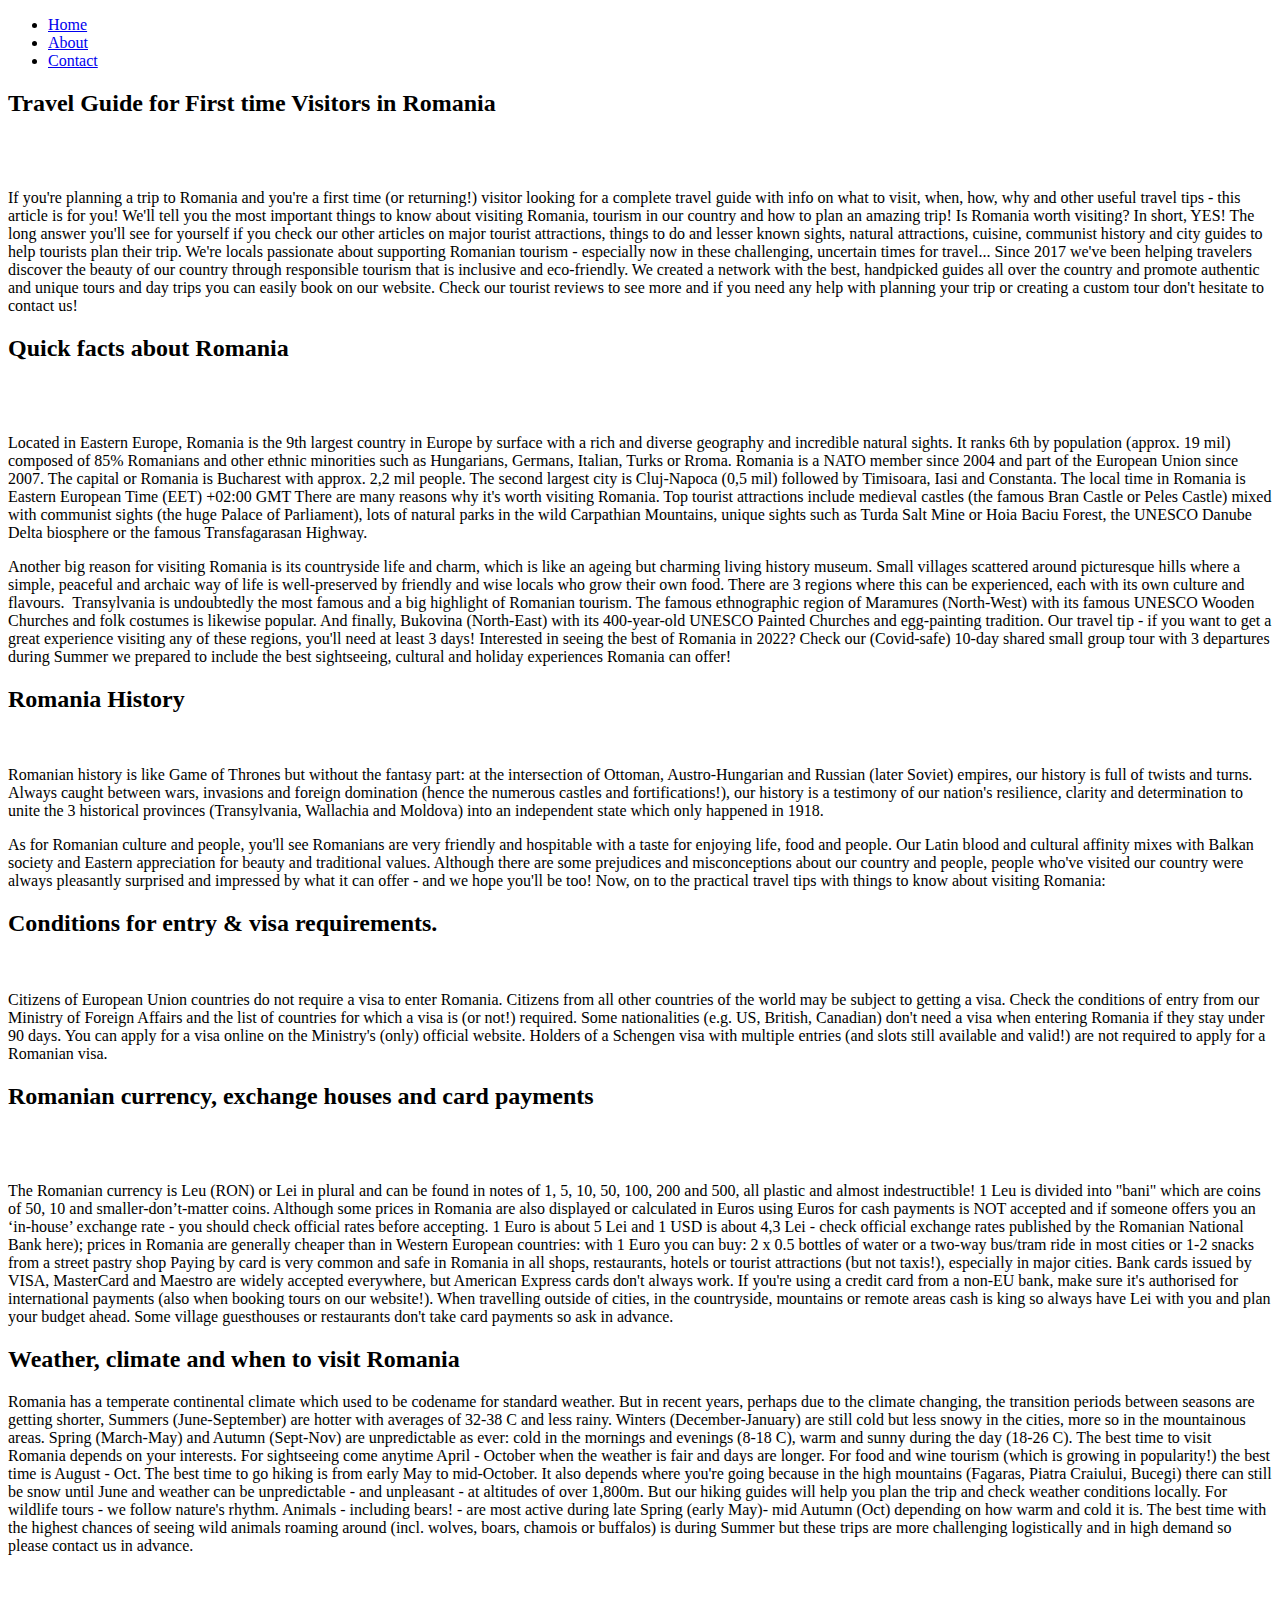
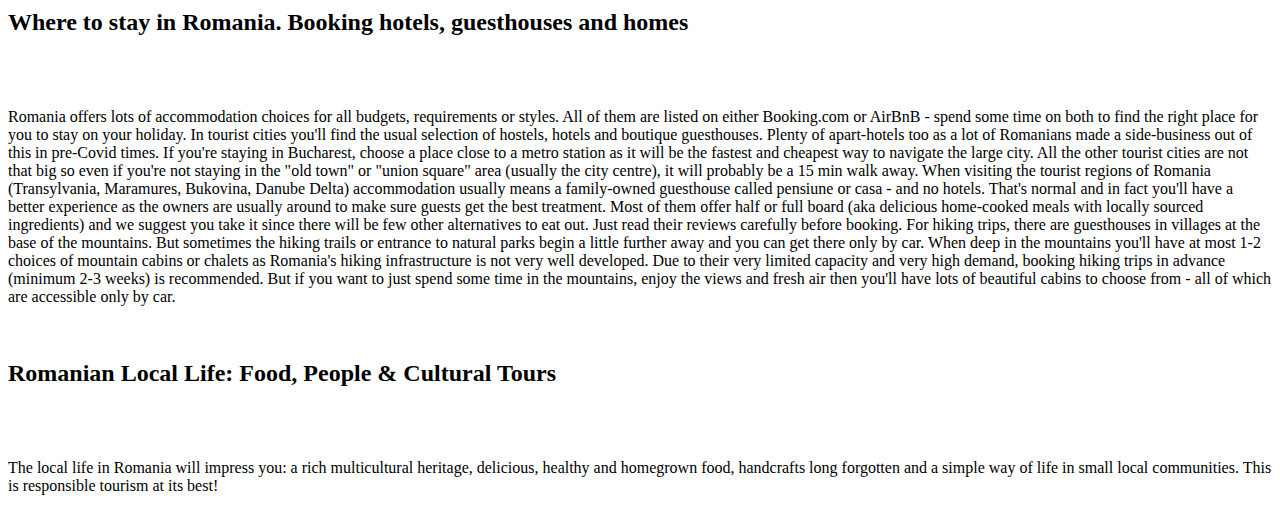
==== about.html @ ef8b078b "Building the about.html page" ====
<!DOCTYPE html>
<html lang="en">
<head>
    <meta charset="UTF-8">
    <meta http-equiv="X-UA-Compatible" content="IE=edge">
    <meta name="viewport" content="width=device-width, initial-scale=1.0">
    <title>Discover Romania</title>
</head>
<body>
    <nav class="menu">
        <ul>
            <li>
                <a href="index.html">Home</a>
            </li>
            <li>
                <a href="about.html">About</a>
            </li>
            <li>
                <a href="contact.html">Contact</a>
            </li>
        </ul>
    </nav>
    <div class="container">
        <h2>Travel Guide for First time Visitors in Romania</h2>
        <br>
        <img src="images/bran-pages-header-image.jpeg" alt="" style="width:100%">
        <br>
        <p>If you're planning a trip to Romania and you're a first time (or returning!) visitor looking for a complete
            travel guide with info on what to visit, when, how, why and other useful travel tips - this article is for
            you!

            We'll tell you the most important things to know about visiting Romania, tourism in our country and how to
            plan an amazing trip! Is Romania worth visiting? In short, YES! The long answer you'll see for yourself if
            you check our other articles on major tourist attractions, things to do and lesser known sights, natural
            attractions, cuisine, communist history and city guides to help tourists plan their trip.

            We're locals passionate about supporting Romanian tourism - especially now in these challenging, uncertain
            times for travel... Since 2017 we've been helping travelers discover the beauty of our country through
            responsible tourism that is inclusive and eco-friendly. We created a network with the best, handpicked
            guides all over the country and promote authentic and unique tours and day trips you can easily book on our
            website. Check our tourist reviews to see more and if you need any help with planning your trip or creating
            a custom tour don't hesitate to contact us!</p>
        <h2>Quick facts about Romania</h2>
        <br>
        <img src="images/cantacuzino_castle-pages-header-image.jpeg" alt="" style="width:100%">
        <br>
        <p>Located in Eastern Europe, Romania is the 9th largest country in Europe by surface with a rich and diverse
            geography and incredible natural sights. It ranks 6th by population (approx. 19 mil) composed of 85%
            Romanians and other ethnic minorities such as Hungarians, Germans, Italian, Turks or Rroma. Romania is a
            NATO member since 2004 and part of the European Union since 2007.

            The capital or Romania is Bucharest with approx. 2,2 mil people. The second largest city is Cluj-Napoca (0,5
            mil) followed by Timisoara, Iasi and Constanta. The local time in Romania is Eastern European Time (EET)
            +02:00 GMT

            There are many reasons why it's worth visiting Romania. Top tourist attractions include medieval castles
            (the famous Bran Castle or Peles Castle) mixed with communist sights (the huge Palace of Parliament), lots
            of natural parks in the wild Carpathian Mountains, unique sights such as Turda Salt Mine or Hoia Baciu
            Forest, the UNESCO Danube Delta biosphere or the famous Transfagarasan Highway.</p>
        <p>Another big reason for visiting Romania is its countryside life and charm, which is like an ageing but
            charming living history museum. Small villages scattered around picturesque hills where a simple, peaceful
            and archaic way of life is well-preserved by friendly and wise locals who grow their own food. There are 3
            regions where this can be experienced, each with its own culture and flavours.
            <img src="images/transfagarasan_at_camilg.jpeg" alt="" style="width: 100%">
            Transylvania is undoubtedly the most famous and a big highlight of Romanian tourism. The famous ethnographic
            region of Maramures (North-West) with its famous UNESCO Wooden Churches and folk costumes is likewise
            popular. And finally, Bukovina (North-East) with its 400-year-old UNESCO Painted Churches and egg-painting
            tradition. Our travel tip - if you want to get a great experience visiting any of these regions, you'll need
            at least 3 days!

            Interested in seeing the best of Romania in 2022? Check our (Covid-safe) 10-day shared small group tour with
            3 departures during Summer we prepared to include the best sightseeing, cultural and holiday experiences
            Romania can offer!</p>
        <h2>Romania History</h2>
        <br>
        <p>Romanian history is like Game of Thrones but without the fantasy part: at the intersection of Ottoman,
            Austro-Hungarian and Russian (later Soviet) empires, our history is full of twists and turns. Always caught
            between wars, invasions and foreign domination (hence the numerous castles and fortifications!), our history
            is a testimony of our nation's resilience, clarity and determination to unite the 3 historical provinces
            (Transylvania, Wallachia and Moldova) into an independent state which only happened in 1918.</p>
        <p>As for Romanian culture and people, you'll see Romanians are very friendly and hospitable with a taste for
            enjoying life, food and people. Our Latin blood and cultural affinity mixes with Balkan society and Eastern
            appreciation for beauty and traditional values. Although there are some prejudices and misconceptions about
            our country and people, people who've visited our country were always pleasantly surprised and impressed by
            what it can offer - and we hope you'll be too!

            Now, on to the practical travel tips with things to know about visiting Romania:</p>
        <h2>Conditions for entry & visa requirements.</h2>
        <br>
        <p>Citizens of European Union countries do not require a visa to enter Romania. Citizens from all other
            countries of the world may be subject to getting a visa. Check the conditions of entry from our Ministry of
            Foreign Affairs and the list of countries for which a visa is (or not!) required. Some nationalities (e.g.
            US, British, Canadian) don't need a visa when entering Romania if they stay under 90 days.

            You can apply for a visa online on the Ministry's (only) official website. Holders of a Schengen visa with
            multiple entries (and slots still available and valid!) are not required to apply for a Romanian visa.</p>
        <h2>Romanian currency, exchange houses and card payments</h2>
        <br>
        <img src="images/romanian_money_lei.jpeg" alt="" style="width: 100%">
        <br>
        <p>The Romanian currency is Leu (RON) or Lei in plural and can be found in notes of 1, 5, 10, 50, 100, 200 and
            500, all plastic and almost indestructible! 1 Leu is divided into "bani" which are coins of 50, 10 and
            smaller-don’t-matter coins. Although some prices in Romania are also displayed or calculated in Euros using
            Euros for cash payments is NOT accepted and if someone offers you an ‘in-house’ exchange rate - you should
            check official rates before accepting.

            1 Euro is about 5 Lei and 1 USD is about 4,3 Lei - check official exchange rates published by the Romanian
            National Bank here); prices in Romania are generally cheaper than in Western European countries: with 1 Euro
            you can buy: 2 x 0.5 bottles of water or a two-way bus/tram ride in most cities or 1-2 snacks from a street
            pastry shop
            Paying by card is very common and safe in Romania in all shops, restaurants, hotels or tourist attractions
            (but not taxis!), especially in major cities. Bank cards issued by VISA, MasterCard and Maestro are widely
            accepted everywhere, but American Express cards don't always work. If you're using a credit card from a
            non-EU bank, make sure it's authorised for international payments (also when booking tours on our website!).
            When travelling outside of cities, in the countryside, mountains or remote areas cash is king so always have
            Lei with you and plan your budget ahead. Some village guesthouses or restaurants don't take card payments so
            ask in advance.</p>
        <h2>Weather, climate and when to visit Romania</h2>
        <p>Romania has a temperate continental climate which used to be codename for standard weather. But in recent
            years, perhaps due to the climate changing, the transition periods between seasons are getting shorter,
            Summers (June-September) are hotter with averages of 32-38 C and less rainy. Winters (December-January) are
            still cold but less snowy in the cities, more so in the mountainous areas. Spring (March-May) and Autumn
            (Sept-Nov) are unpredictable as ever: cold in the mornings and evenings (8-18 C), warm and sunny during the
            day (18-26 C).

            The best time to visit Romania depends on your interests. For sightseeing come anytime April - October when
            the weather is fair and days are longer. For food and wine tourism (which is growing in popularity!) the
            best time is August - Oct.

            The best time to go hiking is from early May to mid-October. It also depends where you're going because in
            the high mountains (Fagaras, Piatra Craiului, Bucegi) there can still be snow until June and weather can be
            unpredictable - and unpleasant - at altitudes of over 1,800m. But our hiking guides will help you plan the
            trip and check weather conditions locally.

            For wildlife tours - we follow nature's rhythm. Animals - including bears! - are most active during late
            Spring (early May)- mid Autumn (Oct) depending on how warm and cold it is. The best time with the highest
            chances of seeing wild animals roaming around (incl. wolves, boars, chamois or buffalos) is during Summer
            but these trips are more challenging logistically and in high demand so please contact us in advance.</p>
        <br>
        <h2>Where to stay in Romania. Booking hotels, guesthouses and homes</h2>
        <br>
        <img src="images/moutain_cabin.jpg" alt="" style="width: 100%">
        <br>
        <p>Romania offers lots of accommodation choices for all budgets, requirements or styles. All of them are listed
            on either Booking.com or AirBnB - spend some time on both to find the right place for you to stay on your
            holiday.

            In tourist cities you'll find the usual selection of hostels, hotels and boutique guesthouses. Plenty of
            apart-hotels too as a lot of Romanians made a side-business out of this in pre-Covid times. If you're
            staying in Bucharest, choose a place close to a metro station as it will be the fastest and cheapest way to
            navigate the large city. All the other tourist cities are not that big so even if you're not staying in the
            "old town" or "union square" area (usually the city centre), it will probably be a 15 min walk away.

            When visiting the tourist regions of Romania (Transylvania, Maramures, Bukovina, Danube Delta) accommodation
            usually means a family-owned guesthouse called pensiune or casa - and no hotels. That's normal and in fact
            you'll have a better experience as the owners are usually around to make sure guests get the best treatment.
            Most of them offer half or full board (aka delicious home-cooked meals with locally sourced ingredients) and
            we suggest you take it since there will be few other alternatives to eat out. Just read their reviews
            carefully before booking.

            For hiking trips, there are guesthouses in villages at the base of the mountains. But sometimes the hiking
            trails or entrance to natural parks begin a little further away and you can get there only by car. When deep
            in the mountains you'll have at most 1-2 choices of mountain cabins or chalets as Romania's hiking
            infrastructure is not very well developed. Due to their very limited capacity and very high demand, booking
            hiking trips in advance (minimum 2-3 weeks) is recommended. But if you want to just spend some time in the
            mountains, enjoy the views and fresh air then you'll have lots of beautiful cabins to choose from - all of
            which are accessible only by car.</p>
        <br>
        <h2>Romanian Local Life: Food, People & Cultural Tours</h2>
        <br>
        <img src="images/DSC_1076-pages-header-image.jpeg" alt="" style="width: 100%">
        <br>
        <p>The local life in Romania will impress you: a rich multicultural heritage, delicious, healthy and homegrown
            food, handcrafts long forgotten and a simple way of life in small local communities. This is responsible
            tourism at its best!</p>
    </div>
    <footer>
        <a href="https://en-gb.facebook.com/" class="fa fa-facebook"></a>
        <a href="https://twitter.com/i/flow/login" class="fa fa-twitter"></a>
        <a href="https://www.instagram.com/" class="fa fa-instagram"></a>
    </footer>
</body>

</html>
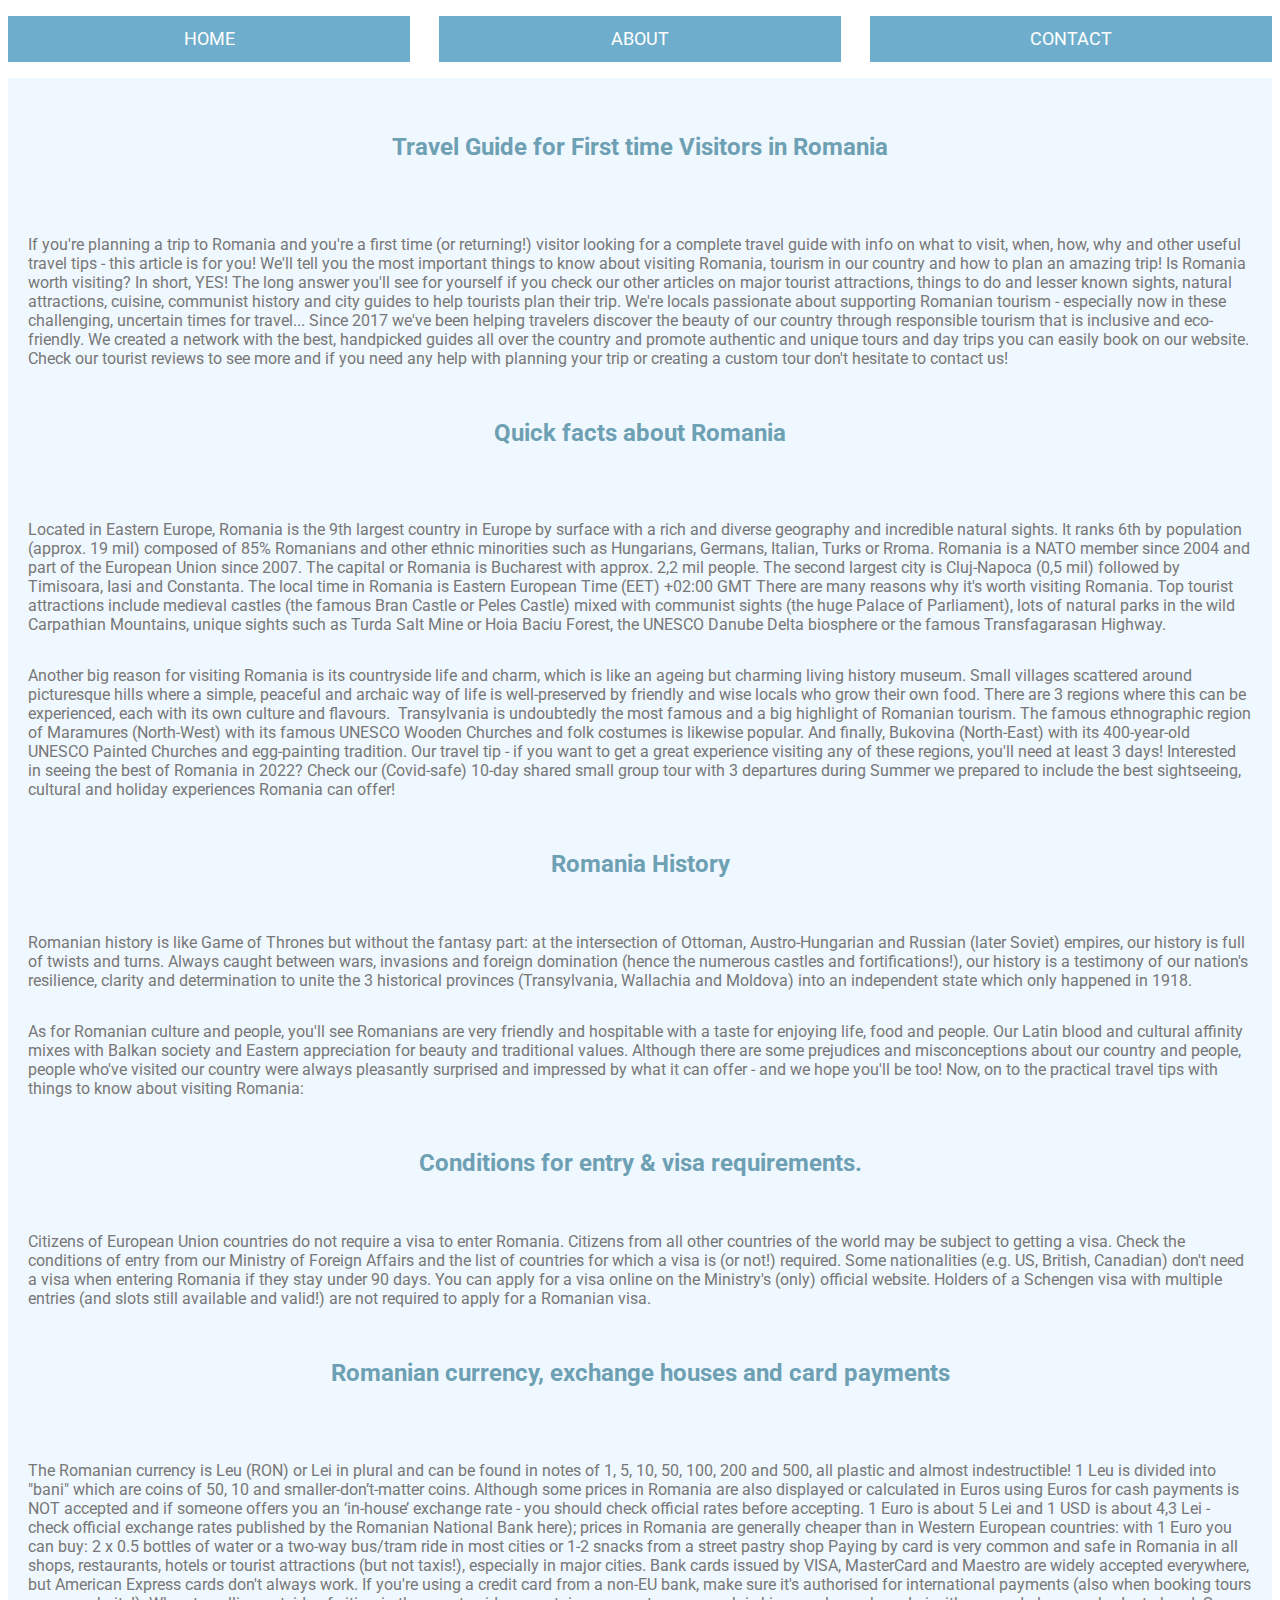
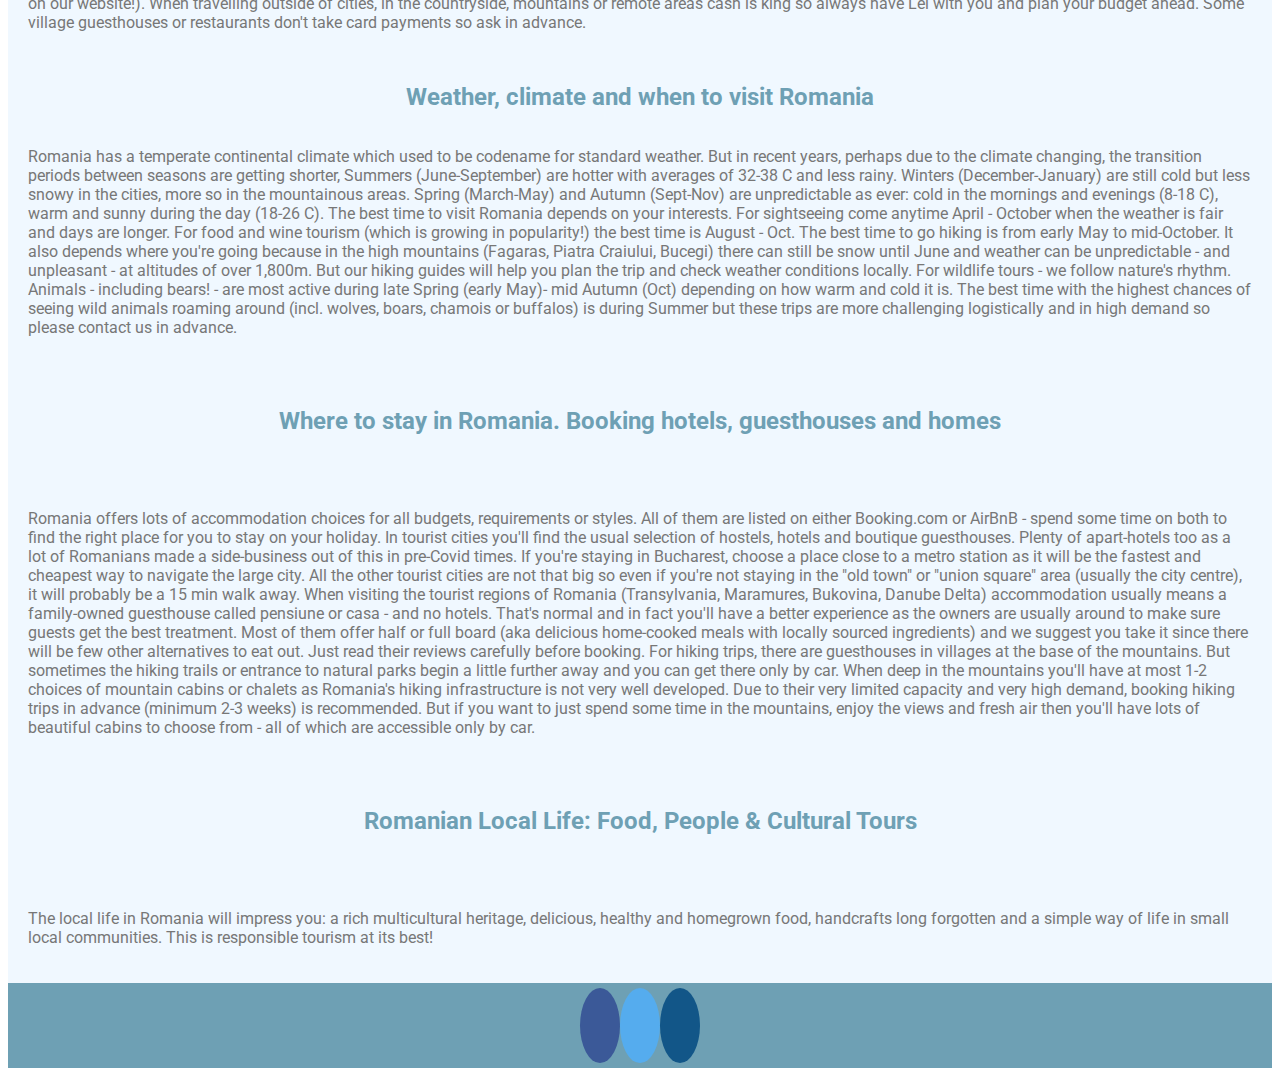
==== commit b52f3321: "Adding font awesome in to about.html page" ====
--- a/about.html
+++ b/about.html
@@ -4,6 +4,8 @@
     <meta charset="UTF-8">
     <meta http-equiv="X-UA-Compatible" content="IE=edge">
     <meta name="viewport" content="width=device-width, initial-scale=1.0">
+    <script src="https://kit.fontawesome.com/d690a38283.js" crossorigin="anonymous"></script>
+    <link rel="stylesheet" href="css/style.css">
     <title>Discover Romania</title>
 </head>
 <body>
--- a/css/style.css
+++ b/css/style.css
@@ -0,0 +1,160 @@
+@import url('https://fonts.googleapis.com/css2?family=Roboto+Mono&family=Roboto:ital,wght@1,300&display=swap');
+
+body {
+    font-family: 'Roboto', sans-serif;
+}
+
+
+.menu ul {
+    display: grid;
+    grid-gap: 1.8rem;
+    padding: 0;
+    list-style: none;
+    grid-template-columns: 1fr 1fr 1fr;
+}
+
+
+ .menu a {
+    background: rgb(110, 174, 204);
+    display:block;
+    text-decoration: none;
+    padding: 0.8rem;
+    text-align: center;
+    color: white;
+    text-transform: uppercase;
+    font-size: 1.1rem;
+ }
+ .menu a:hover {
+    background: rgb(68, 91, 102);
+ }
+
+ .main-image {
+    background: url("/images/explore.jpg");
+    height: 600px;
+    width: 100%;
+    background-size: cover;
+    margin-bottom: 35px;
+ }
+ .main-image h1 {
+    color:aliceblue;
+    padding-left: 15px;
+    padding-top: 35px;
+    font-size: 2.5rem;
+ }
+ .boxes {
+    display: grid;
+    grid-gap: 30px;
+    grid-template-columns: repeat(auto-fit, minmax(200px, 1fr));
+    
+   
+
+}
+.box {
+    border: 3px solid rgb(110, 174, 204);
+    text-align: center;
+    padding: 1.5rem 2rem;
+    color: #777777;
+}
+.flex-container {
+   display: flex;
+   padding: 25px;
+   height: 200px;
+   justify-content: center;
+   column-gap: 35px;
+   
+   
+  
+}
+h2 {
+    text-align: center;
+    color: rgb(110, 160, 180);
+    margin-top: 35px;
+}
+p {
+    color: #777777;
+}
+.reason {
+    text-align: center;
+    padding: 35px;
+    color: #777777;
+}
+footer{
+    text-align: center;
+    padding: 25px;
+    background-color: rgb(110, 160, 180);
+}
+.fa {
+    padding: 20px;
+    font-size: 30px;
+    width: 30px;
+    text-align: center;
+    text-decoration: none;
+    border-radius: 50%;
+}
+.fa:hover {
+    opacity: 0.7;
+}
+.fa-facebook {
+    background: #3B5998;
+    color: white;
+    
+}
+.fa-twitter {
+    background: #55ACEE;
+    color: white;
+}
+.fa-instagram {
+    background: #125688;
+    color: white;
+}
+
+.contact {
+    text-align: center;
+    color: rgb(110, 160, 180);
+    margin:35px;
+}
+input[type=text], select, textarea {
+    width: 100%;
+    padding: 12px;
+    border: 1px solid #ccc;
+    border-radius: 4px;
+    box-sizing: border-box;
+    margin-top: 6px;
+    margin-bottom: 16px;
+    resize:vertical;
+}
+input[type=submit] {
+    background-color: #04AA6D;
+    color:white;
+    padding: 12px 20px;
+    border: none;
+    border-radius: 4px;
+    cursor: pointer;
+}
+input[type=submit]:hover {
+    background-color: #45a049;
+}
+.container {
+    display:flex;
+    background-color: aliceblue;
+    justify-content: center;
+    flex-direction: column;
+    align-items: center;
+    margin: 0;
+    height: auto;
+    padding: 20px;
+
+}
+.btn {
+    background-color: rgb(110, 160, 180);
+    color: white;
+    padding: 0.6rem 1.3rem;
+    text-decoration: none;
+    border: 0;
+}
+.button {
+    background-color: transparent;
+    color: white;
+    text-decoration: none;
+    border: 0;
+}
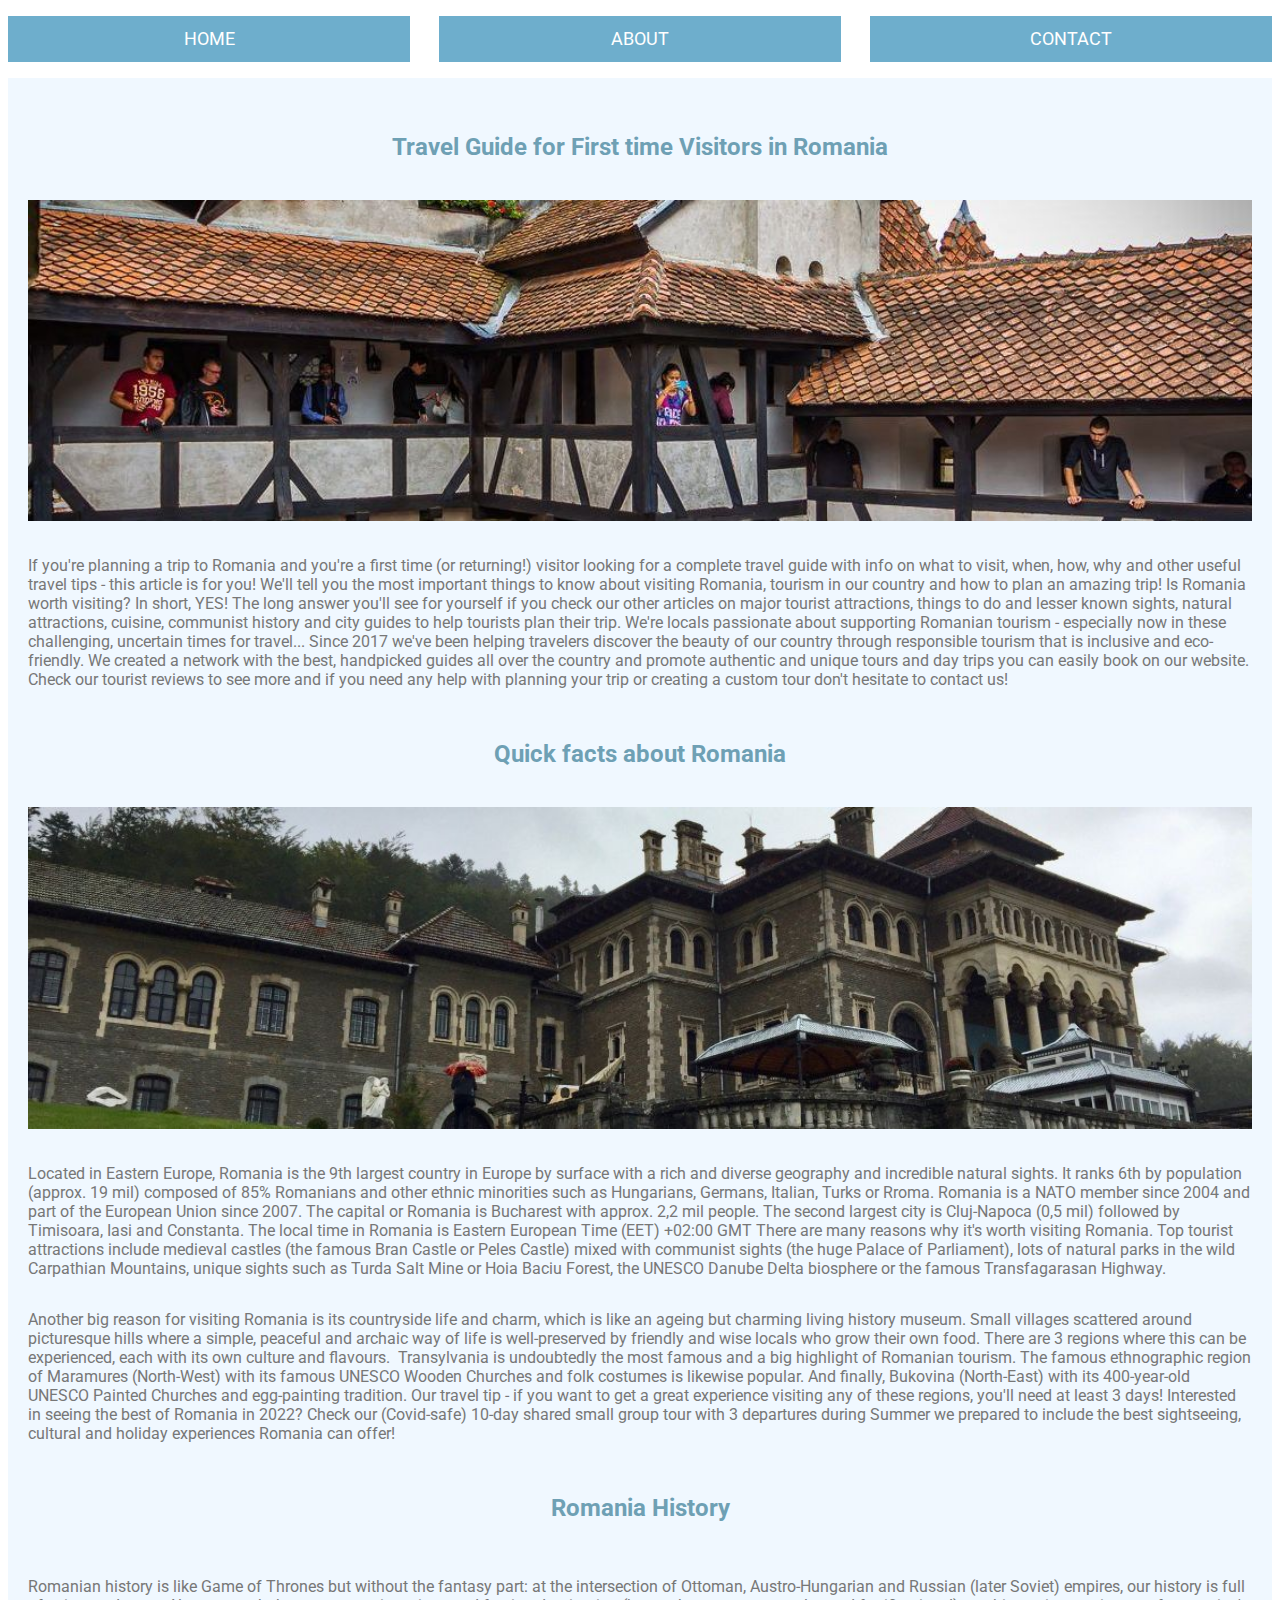
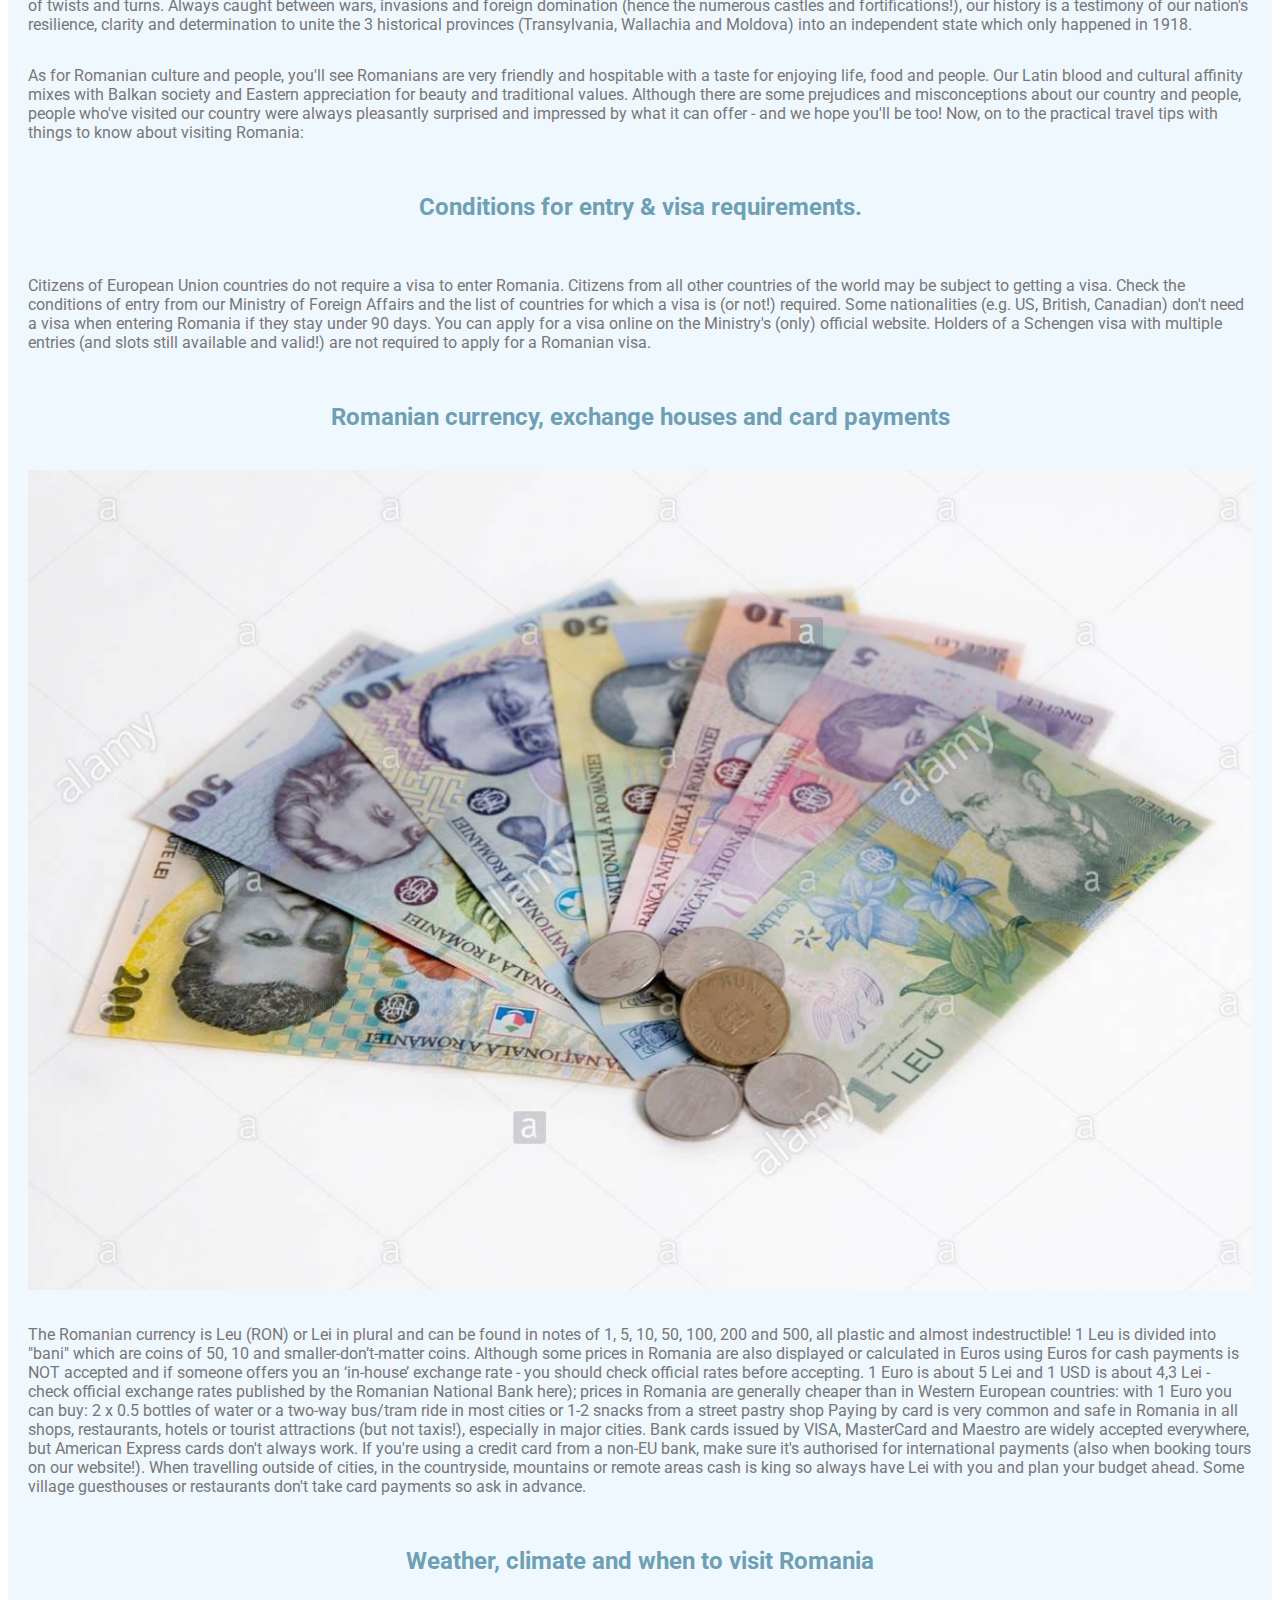
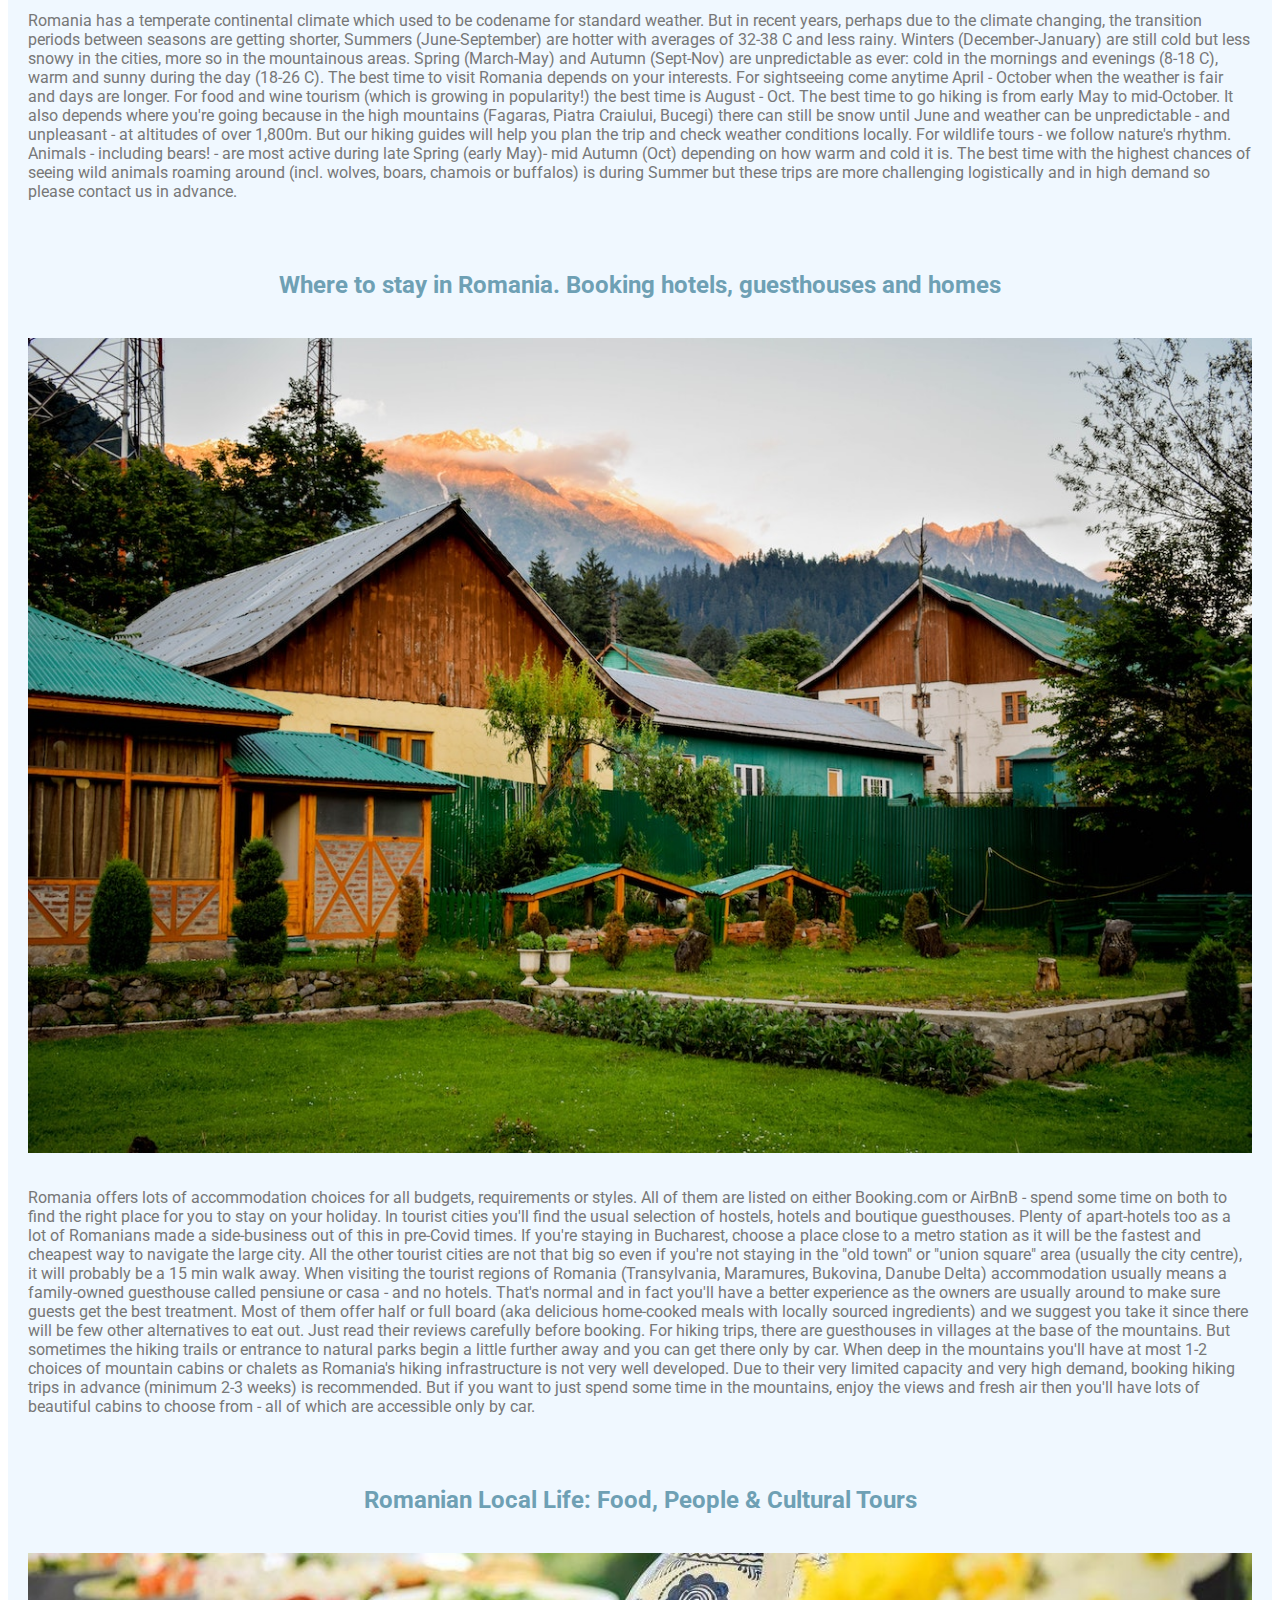
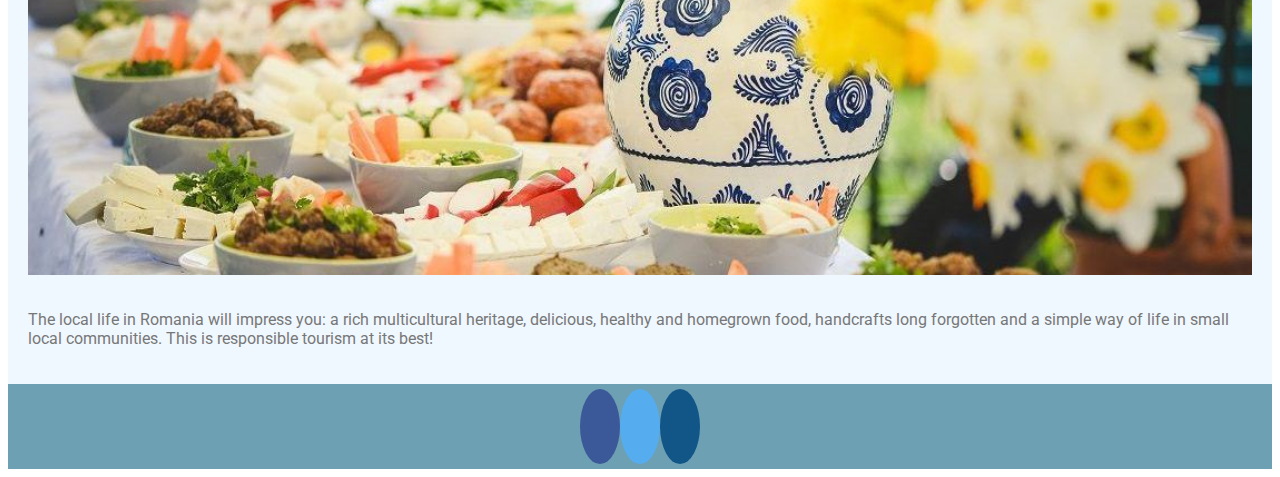
==== commit 019875f3: "Adding meta description and keywords" ====
--- a/about.html
+++ b/about.html
@@ -4,6 +4,8 @@
     <meta charset="UTF-8">
     <meta http-equiv="X-UA-Compatible" content="IE=edge">
     <meta name="viewport" content="width=device-width, initial-scale=1.0">
+    <meta name="description" content="Discover Romania">
+    <meta name="keywords" content="Discover Romania, tourism, carpathian mountains, danube delta, bucharest">
     <script src="https://kit.fontawesome.com/d690a38283.js" crossorigin="anonymous"></script>
     <link rel="stylesheet" href="css/style.css">
     <title>Discover Romania</title>
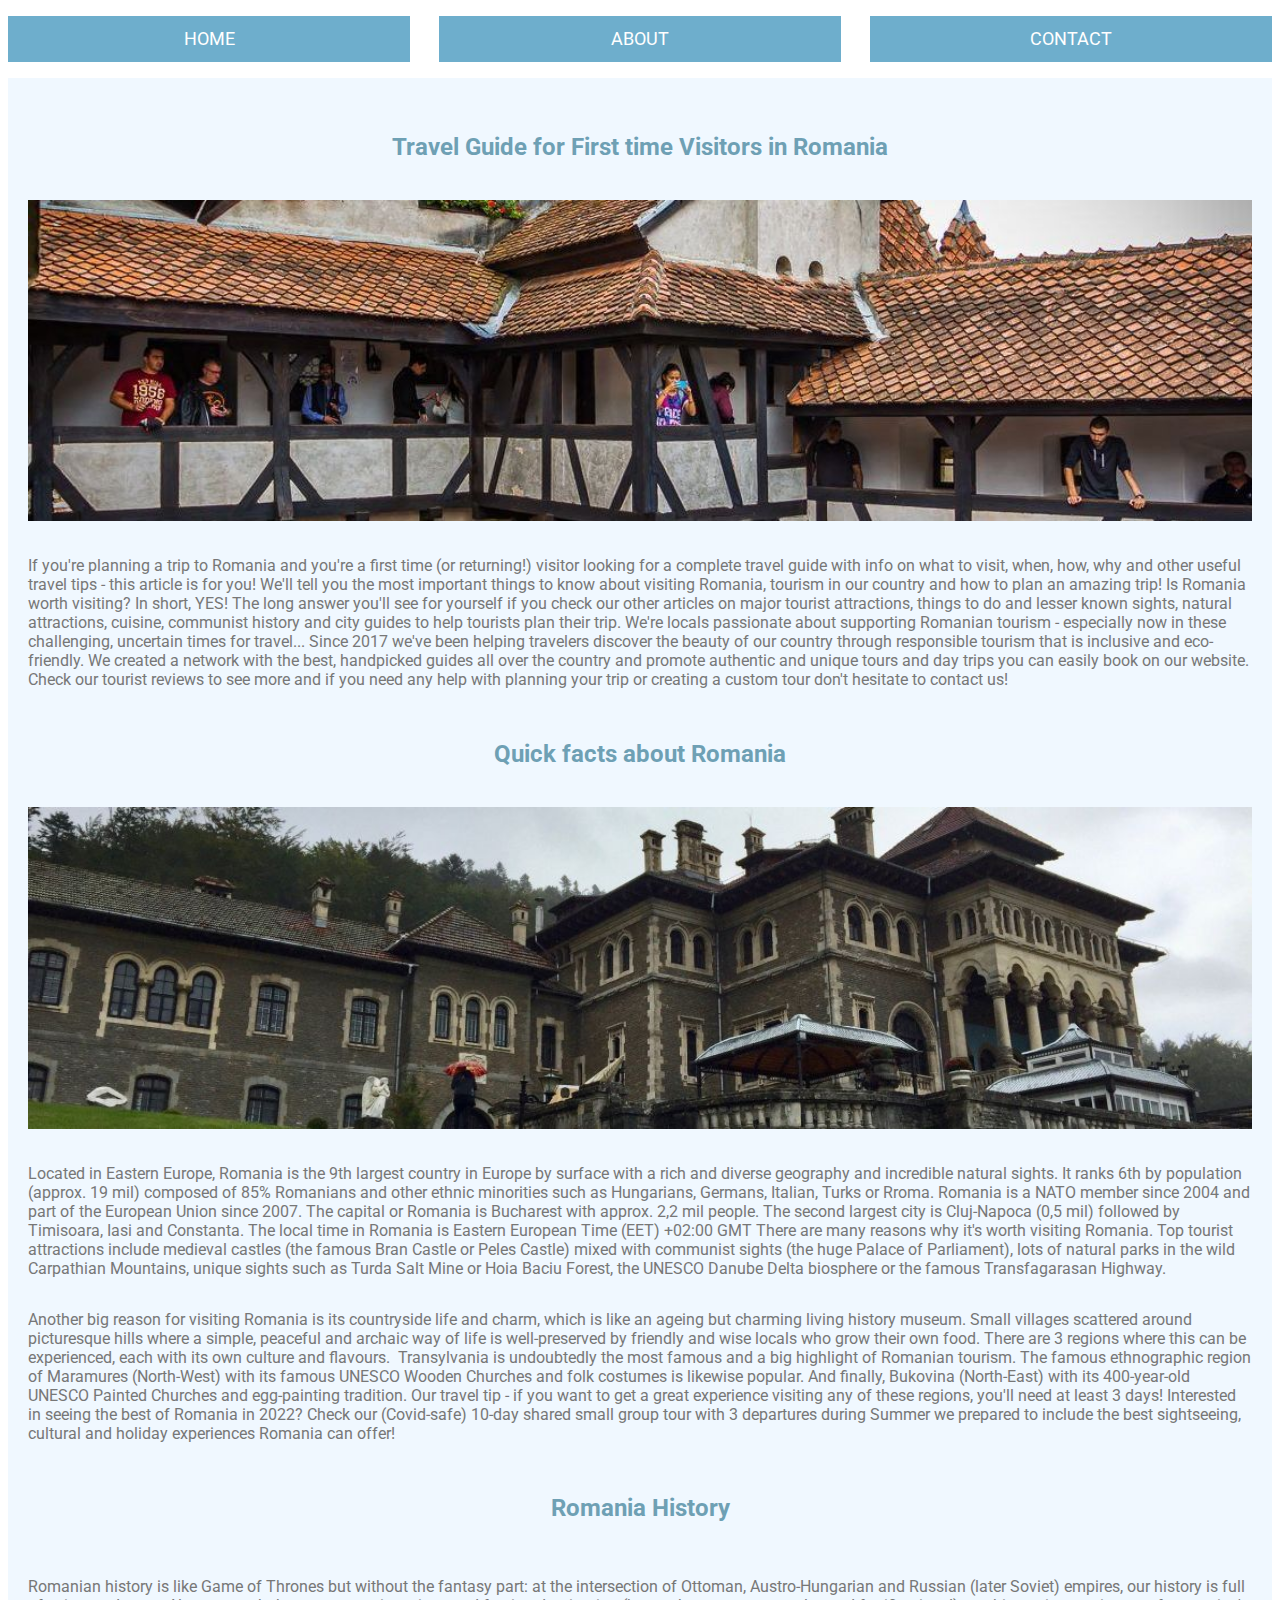
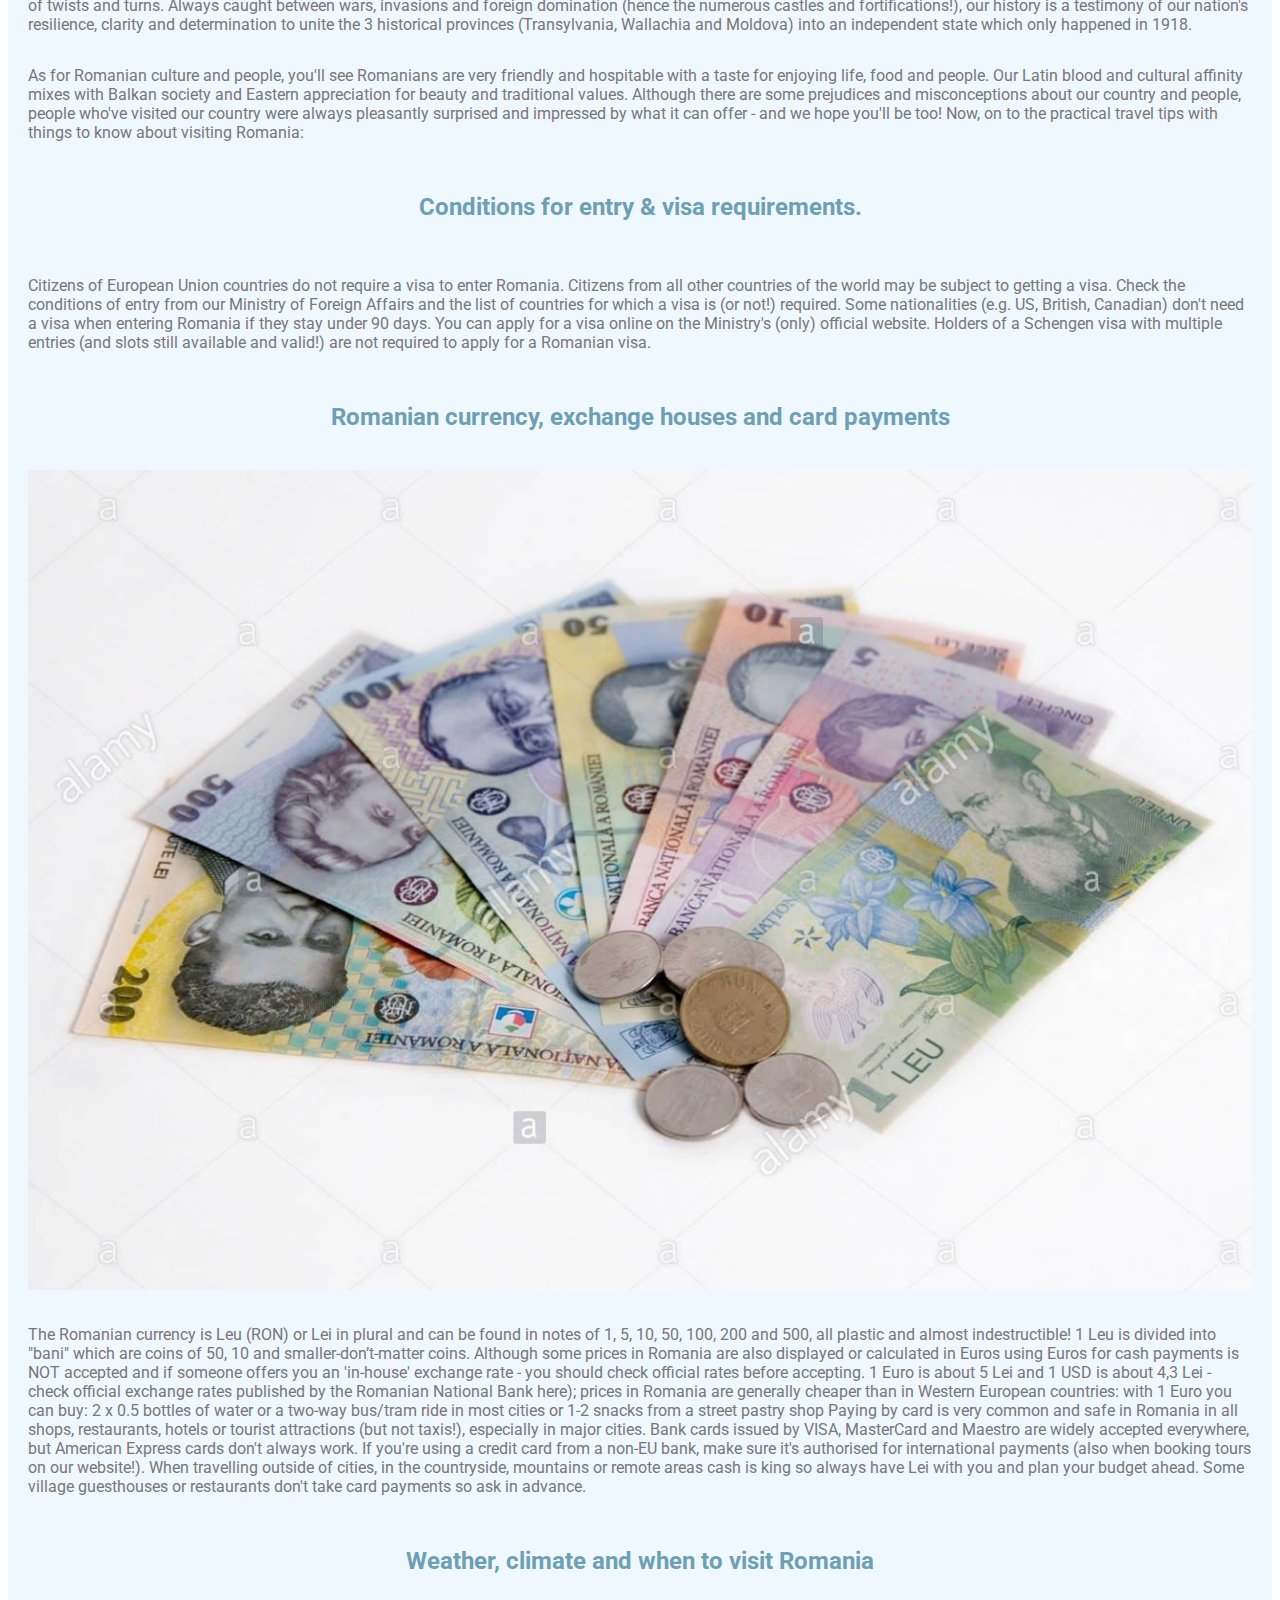
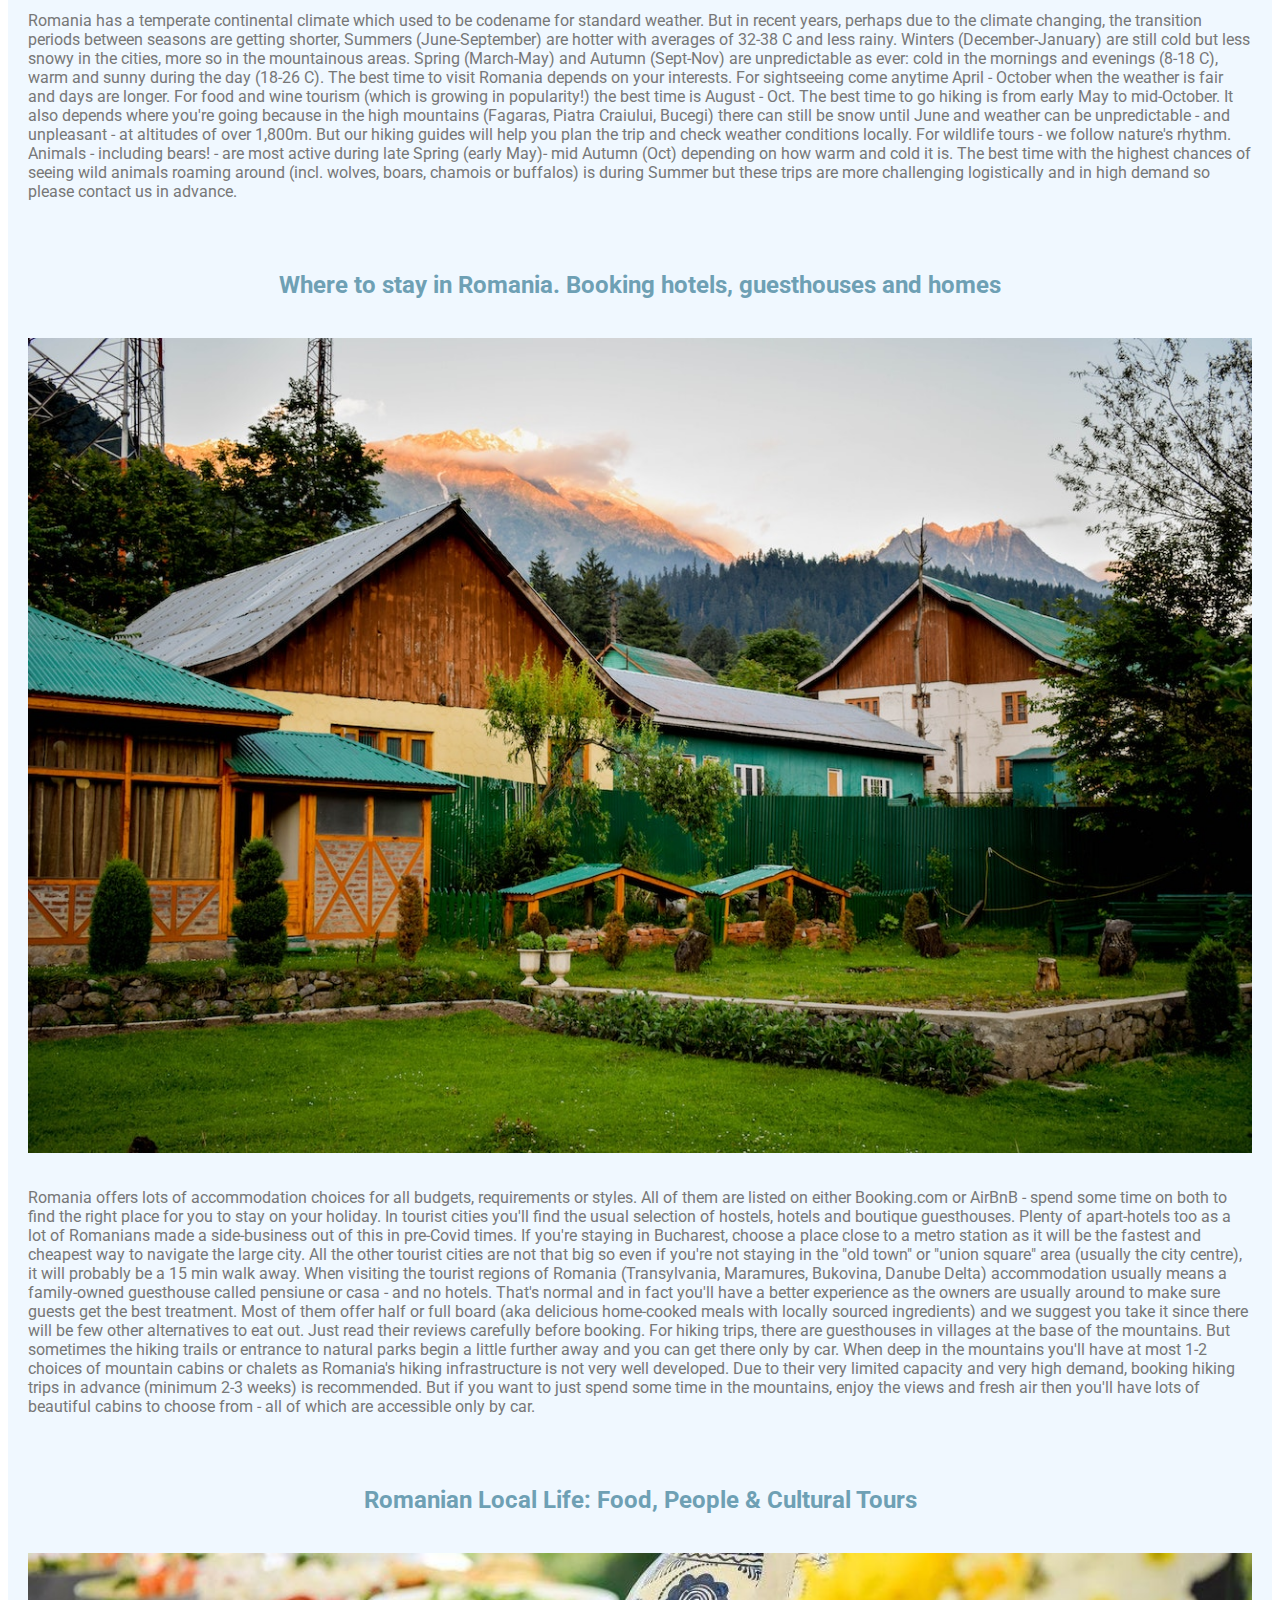
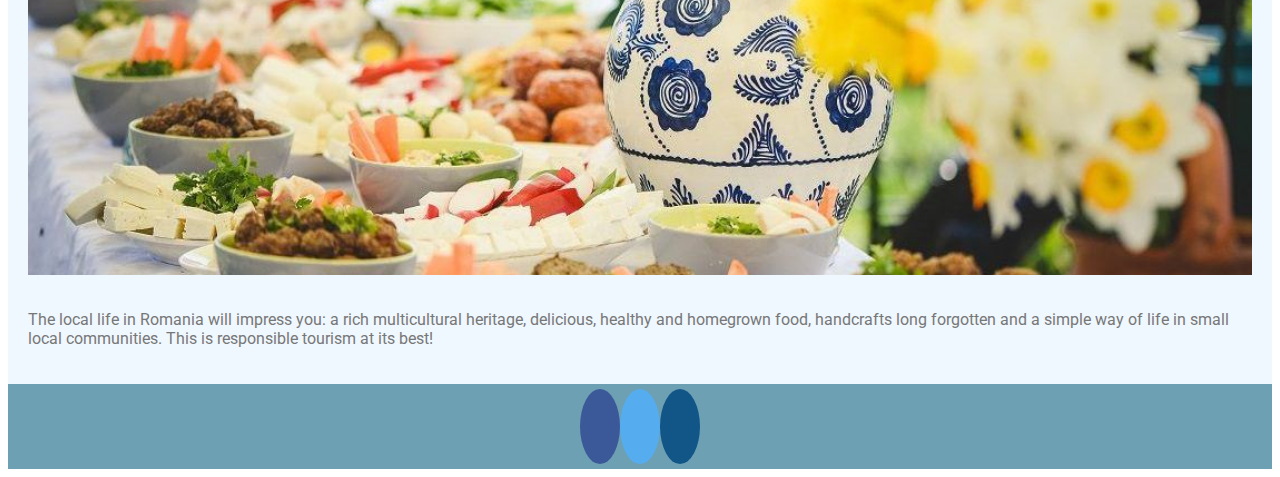
==== commit 737a6bba: "removing the comments" ====
--- a/about.html
+++ b/about.html
@@ -105,7 +105,7 @@
         <p>The Romanian currency is Leu (RON) or Lei in plural and can be found in notes of 1, 5, 10, 50, 100, 200 and
             500, all plastic and almost indestructible! 1 Leu is divided into "bani" which are coins of 50, 10 and
             smaller-don’t-matter coins. Although some prices in Romania are also displayed or calculated in Euros using
-            Euros for cash payments is NOT accepted and if someone offers you an ‘in-house’ exchange rate - you should
+            Euros for cash payments is NOT accepted and if someone offers you an 'in-house' exchange rate - you should
             check official rates before accepting.
 
             1 Euro is about 5 Lei and 1 USD is about 4,3 Lei - check official exchange rates published by the Romanian
--- a/css/style.css
+++ b/css/style.css
@@ -30,7 +30,7 @@
 
  .main-image {
     background: url("/images/explore.jpg");
-    height: 600px;
+    height: 650px;
     width: 100%;
     background-size: cover;
     margin-bottom: 35px;
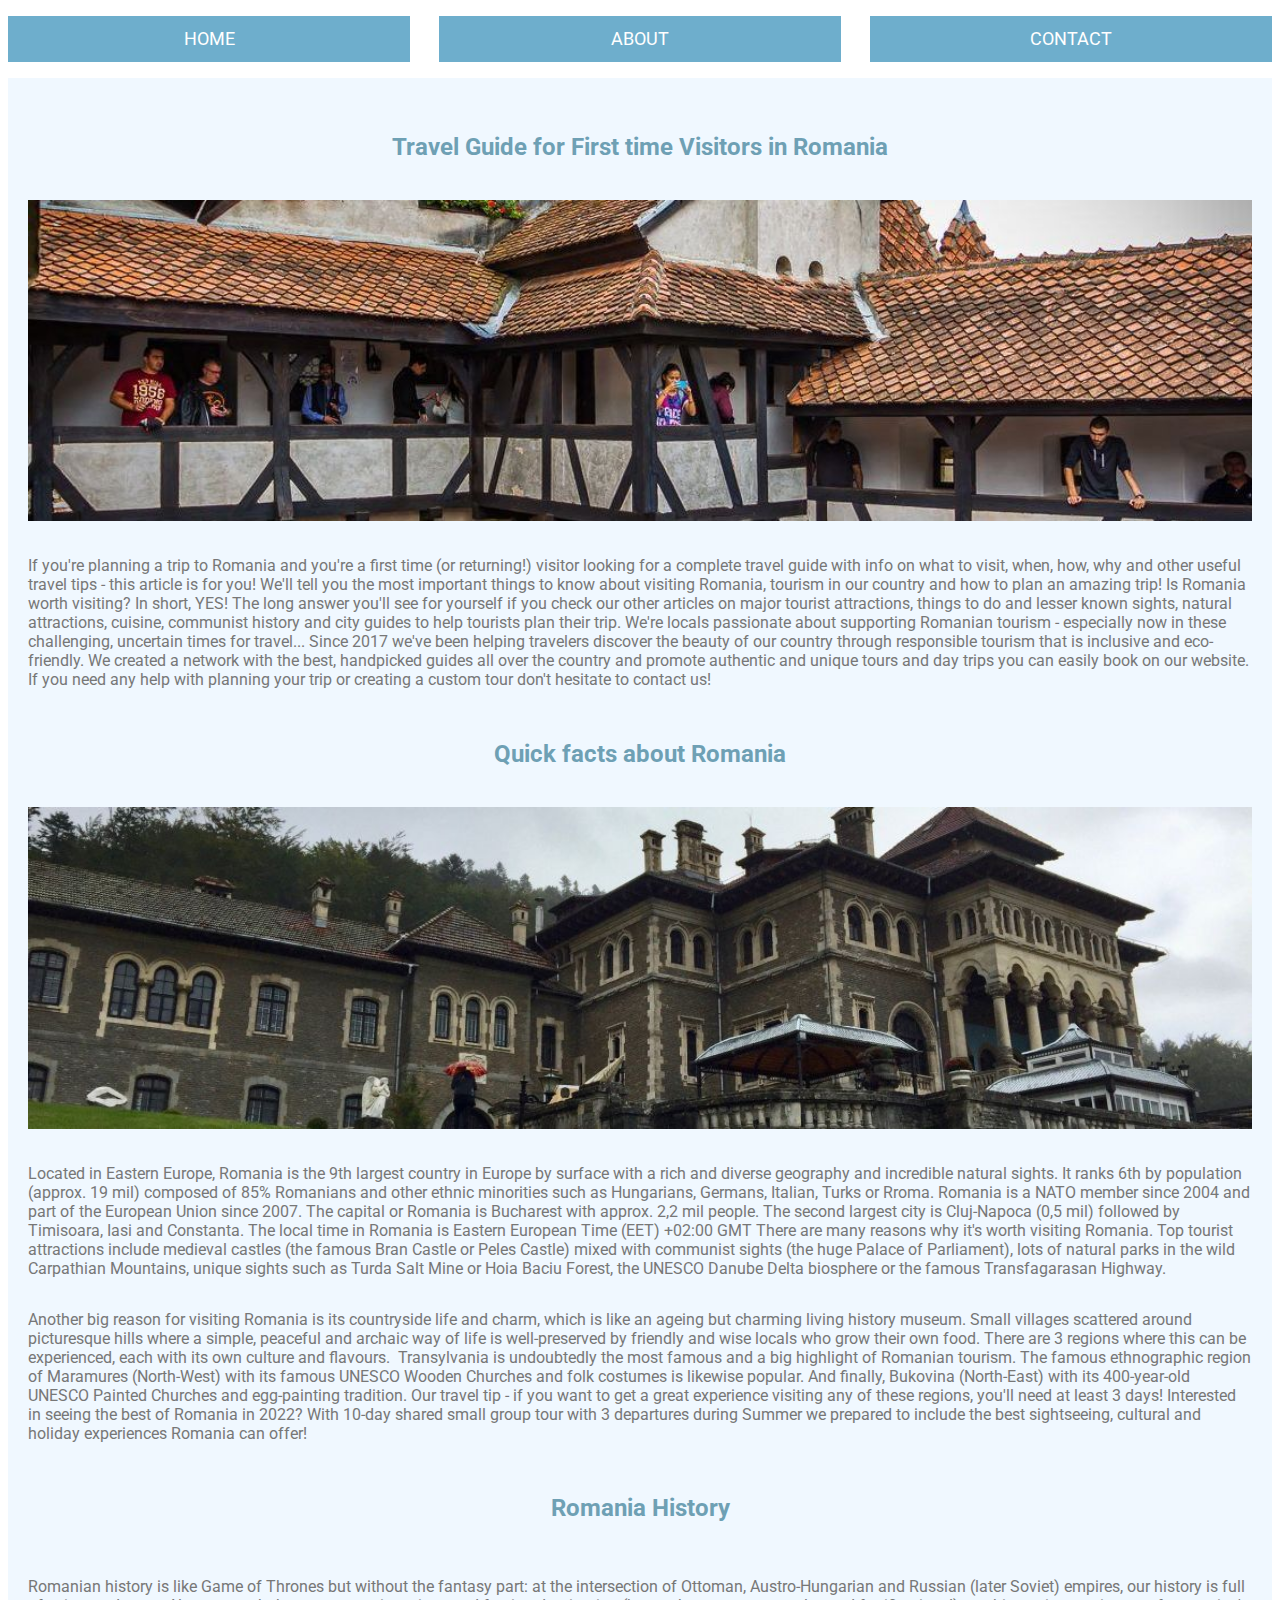
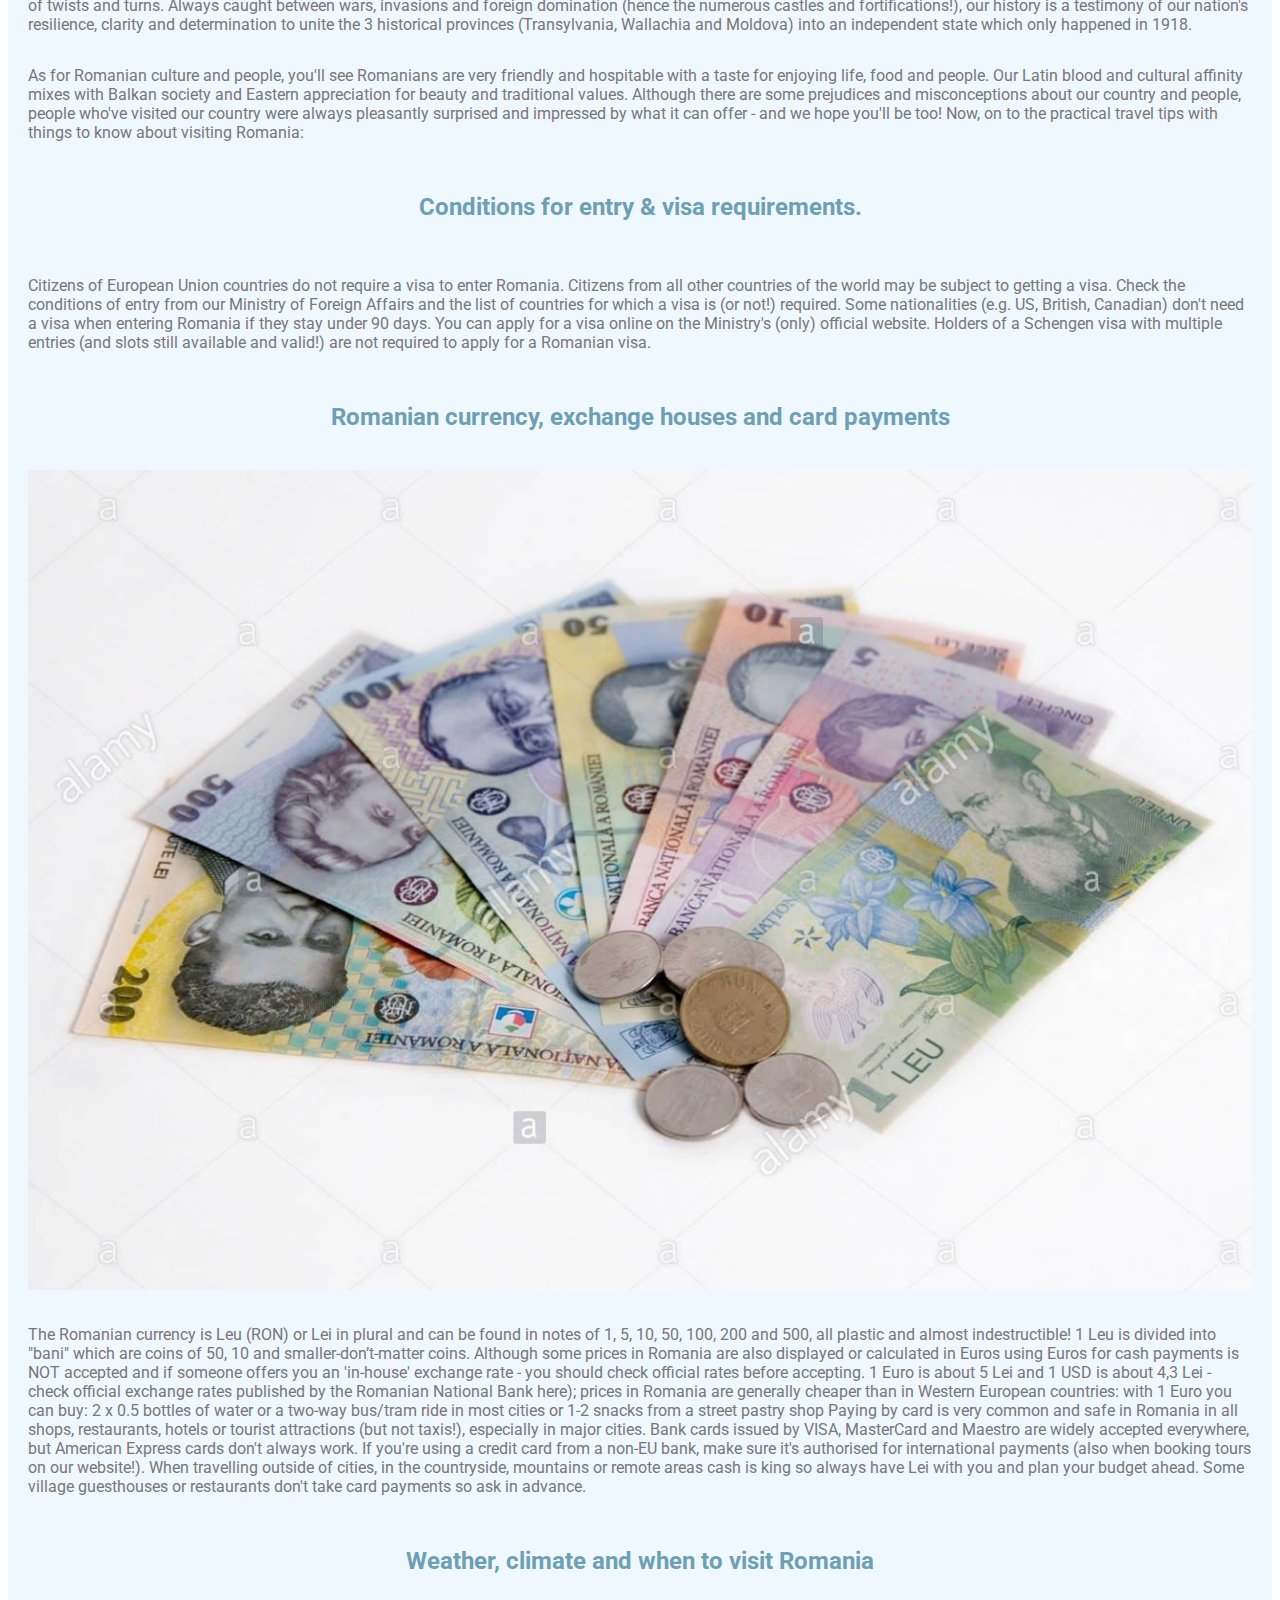
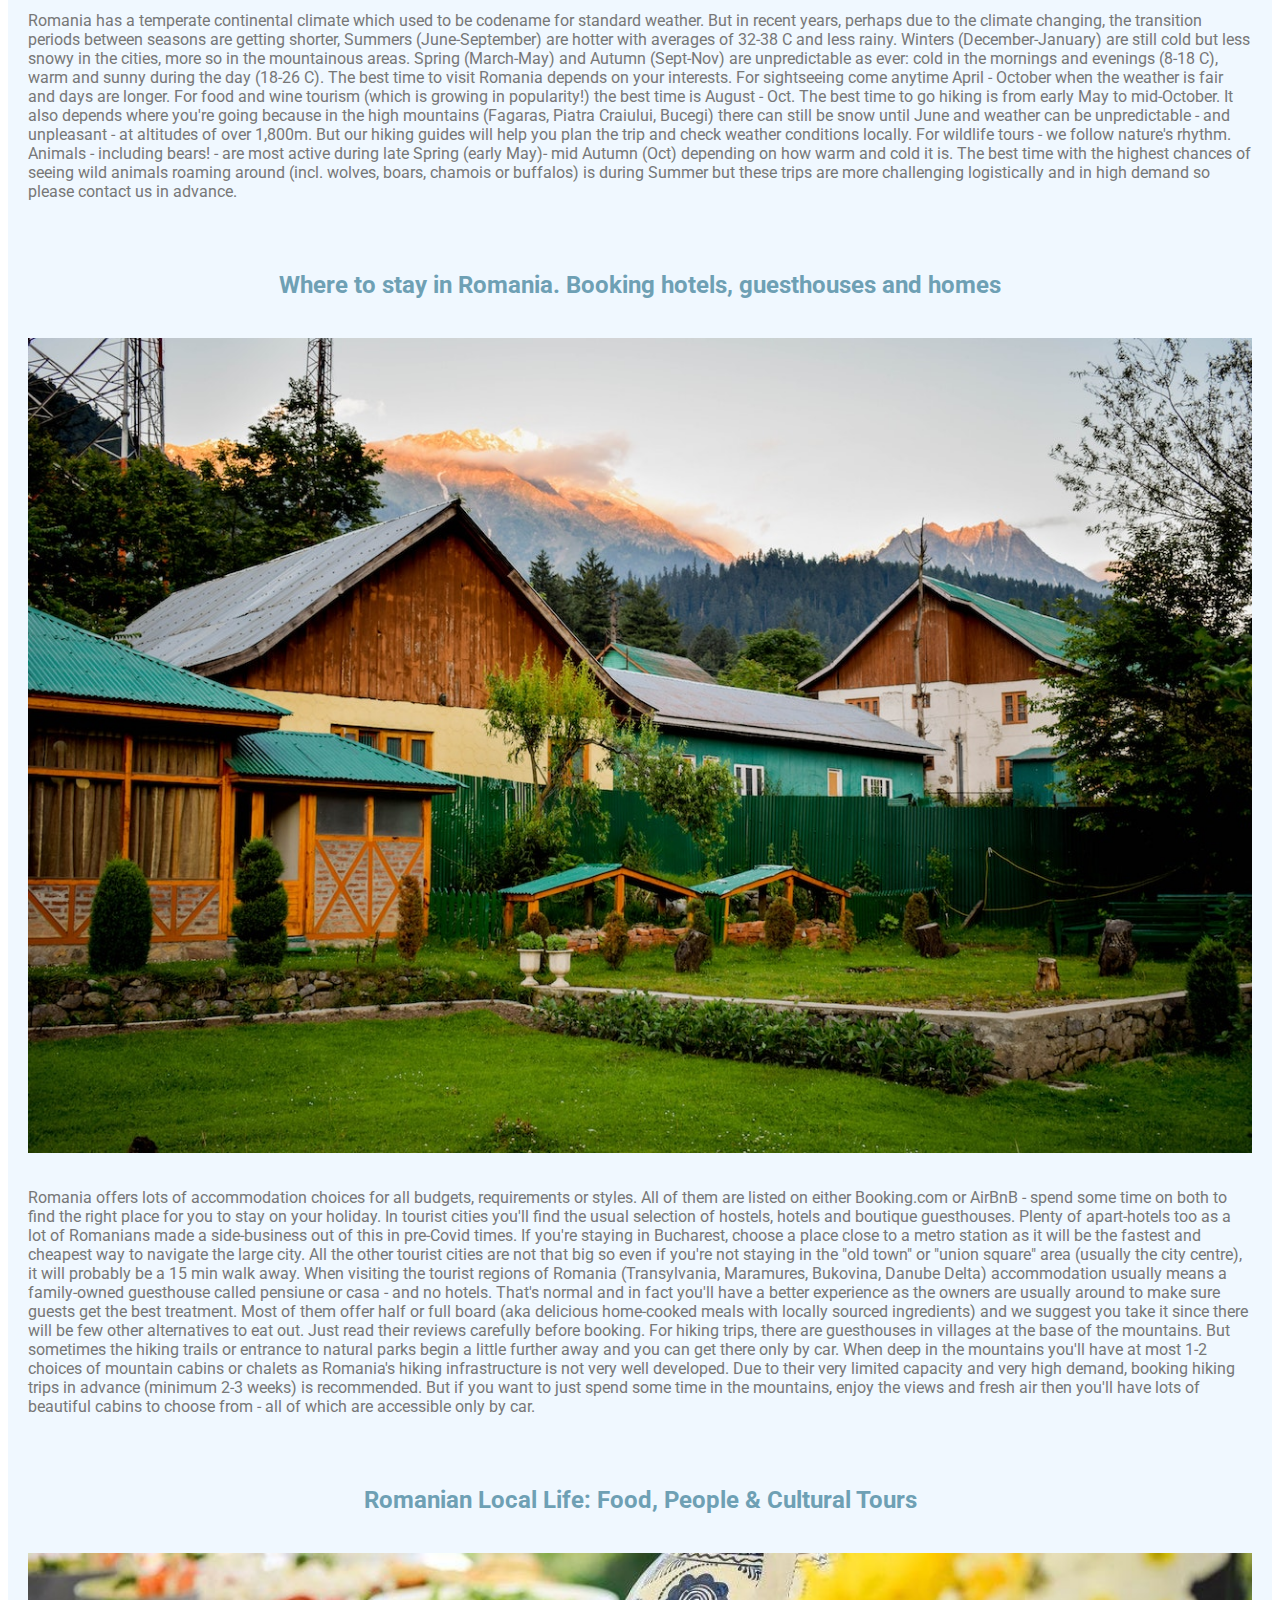
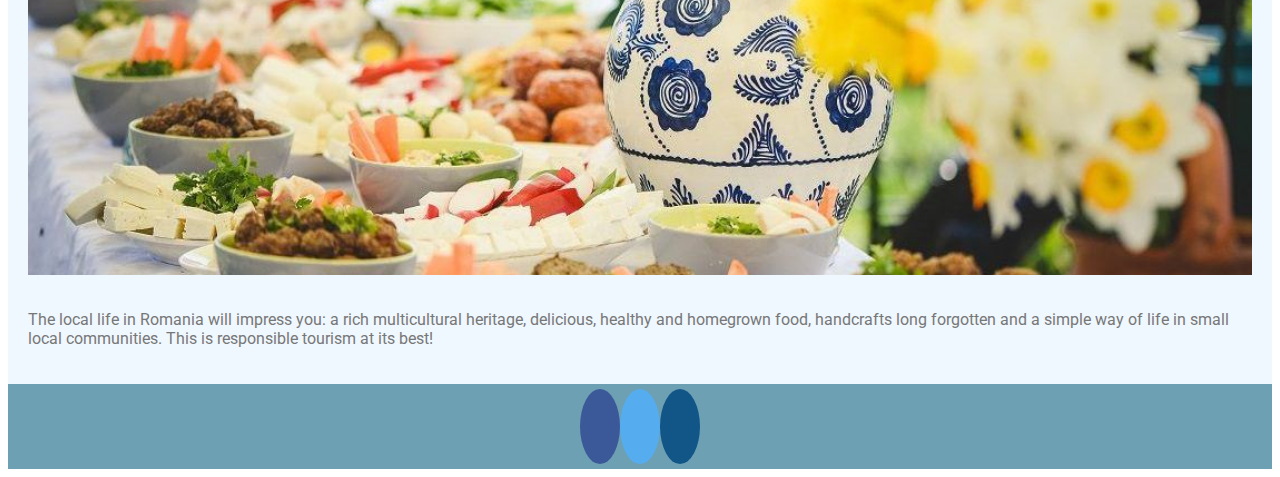
==== commit 4c04b080: "Update about.html" ====
--- a/about.html
+++ b/about.html
@@ -42,7 +42,7 @@
             times for travel... Since 2017 we've been helping travelers discover the beauty of our country through
             responsible tourism that is inclusive and eco-friendly. We created a network with the best, handpicked
             guides all over the country and promote authentic and unique tours and day trips you can easily book on our
-            website. Check our tourist reviews to see more and if you need any help with planning your trip or creating
+            website. If you need any help with planning your trip or creating
             a custom tour don't hesitate to contact us!</p>
         <h2>Quick facts about Romania</h2>
         <br>
@@ -72,7 +72,7 @@
             tradition. Our travel tip - if you want to get a great experience visiting any of these regions, you'll need
             at least 3 days!
 
-            Interested in seeing the best of Romania in 2022? Check our (Covid-safe) 10-day shared small group tour with
+            Interested in seeing the best of Romania in 2022? With 10-day shared small group tour with
             3 departures during Summer we prepared to include the best sightseeing, cultural and holiday experiences
             Romania can offer!</p>
         <h2>Romania History</h2>
@@ -185,4 +185,4 @@
     </footer>
 </body>
 
-</html>+</html>
--- a/css/style.css
+++ b/css/style.css
@@ -29,7 +29,7 @@
  }
 
  .main-image {
-    background: url("/images/explore.jpg");
+    background: url("https://images.pexels.com/photos/1271619/pexels-photo-1271619.jpeg?auto=compress&cs=tinysrgb&w=1260&h=750&dpr=1");
     height: 650px;
     width: 100%;
     background-size: cover;
